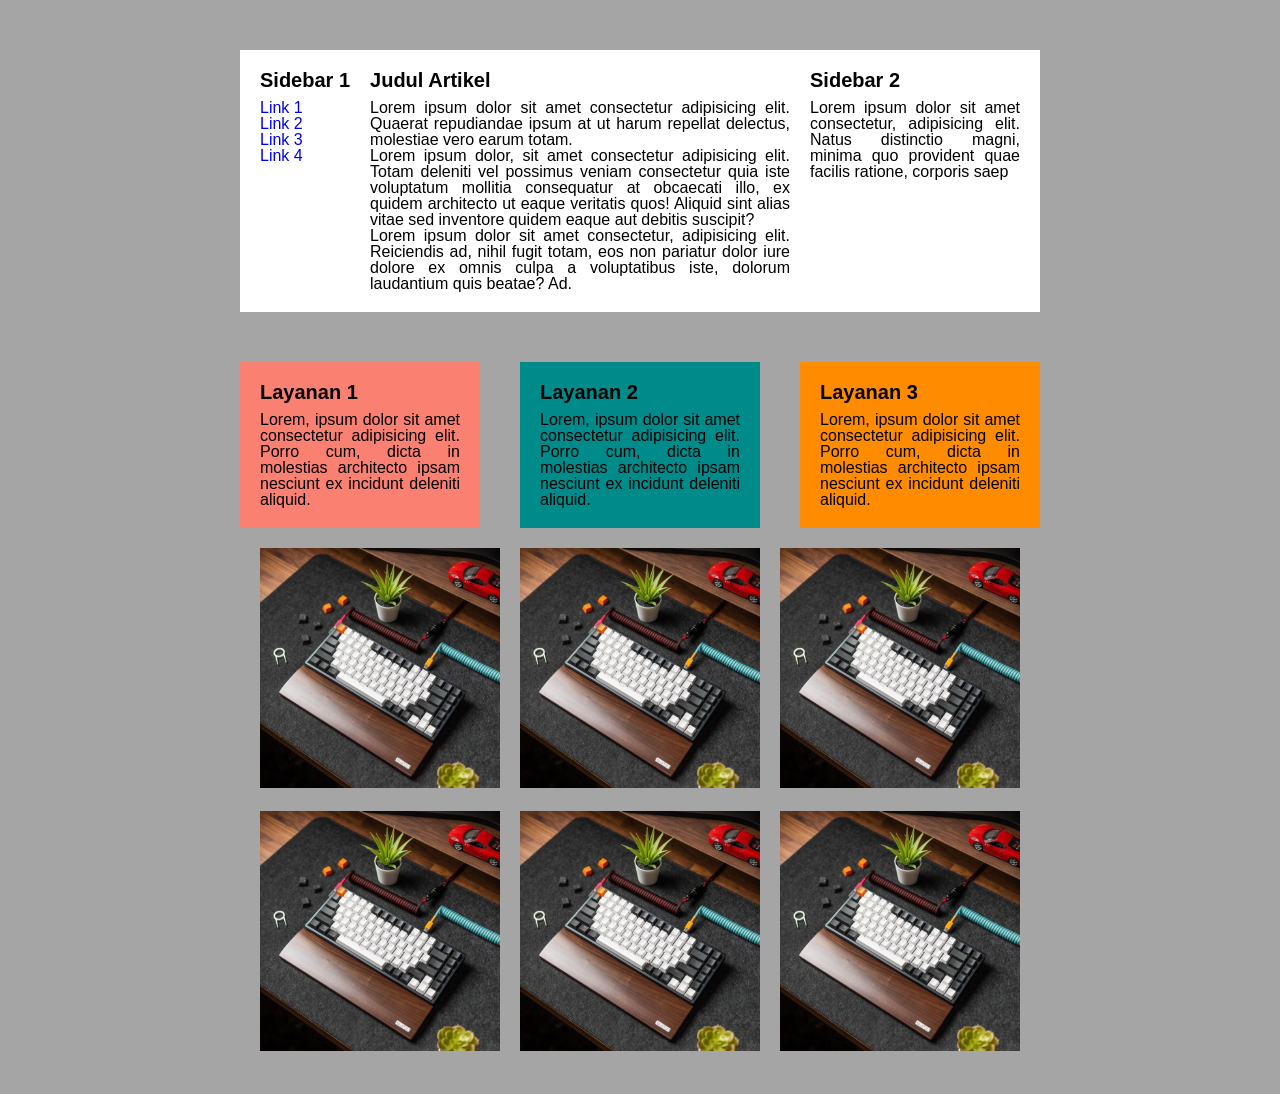
==== project2-flexbox/index.html @ d00bf2f7 "belajar css flexbox" ====
<!DOCTYPE html>
<html lang="en">

<head>
    <meta charset="UTF-8">
    <meta name="viewport" content="width=device-width, initial-scale=1.0">
    <title>Latihan Flexbox</title>
    <link rel="stylesheet" href="style.css">
</head>

<body>
    <!-- container satu awal -->
    <div class="container1">
        <div class="sidebar1">
            <h2>Sidebar 1</h2>
            <ul>
                <li><a href="#">Link 1</a></li>
                <li><a href="#">Link 2</a></li>
                <li><a href="#">Link 3</a></li>
                <li><a href="#">Link 4</a></li>
            </ul>
        </div>
        <div class="artikel">
            <h2>Judul Artikel</h2>
            <p>
                Lorem ipsum dolor sit amet consectetur adipisicing elit. Quaerat repudiandae ipsum at ut harum repellat
                delectus, molestiae vero earum totam.
            </p>
            <p>
                Lorem ipsum dolor, sit amet consectetur adipisicing elit. Totam deleniti vel possimus veniam consectetur
                quia iste voluptatum mollitia consequatur at obcaecati illo, ex quidem architecto ut eaque veritatis
                quos! Aliquid sint alias vitae sed inventore quidem eaque aut debitis suscipit?
            </p>
            <p>
                Lorem ipsum dolor sit amet consectetur, adipisicing elit. Reiciendis ad, nihil fugit totam, eos non
                pariatur dolor iure dolore ex omnis culpa a voluptatibus iste, dolorum laudantium quis beatae? Ad.
            </p>
        </div>
        <div class="sidebar2">
            <h2>Sidebar 2</h2>
            <p>
                Lorem ipsum dolor sit amet consectetur, adipisicing elit. Natus distinctio magni, minima quo provident
                quae facilis ratione, corporis saep
            </p>
        </div>
    </div>
    <!-- container satu akhir -->
    <!-- container dua awal -->
    <div class="container2">
        <div class="layanan satu">
            <h2>Layanan 1</h2>
            <p>
                Lorem, ipsum dolor sit amet consectetur adipisicing elit. Porro cum, dicta in molestias architecto ipsam
                nesciunt ex incidunt deleniti aliquid.
            </p>
        </div>
        <div class="layanan dua">
            <h2>Layanan 2</h2>
            <p>
                Lorem, ipsum dolor sit amet consectetur adipisicing elit. Porro cum, dicta in molestias architecto ipsam
                nesciunt ex incidunt deleniti aliquid.
            </p>
        </div>
        <div class="layanan tiga">
            <h2>Layanan 3</h2>
            <p>
                Lorem, ipsum dolor sit amet consectetur adipisicing elit. Porro cum, dicta in molestias architecto ipsam
                nesciunt ex incidunt deleniti aliquid.
            </p>
        </div>
    </div>
    <!-- container dua akhir -->
    <!-- container tiga awal -->
    <div class="container3">
        <div class="thumnail">
            <img src="../sample.jpg" alt="keyboard">
        </div>
        <div class="thumnail">
            <img src="../sample.jpg" alt="keyboard">
        </div>
        <div class="thumnail">
            <img src="../sample.jpg" alt="keyboard">
        </div>
        <div class="thumnail">
            <img src="../sample.jpg" alt="keyboard">
        </div>
        <div class="thumnail">
            <img src="../sample.jpg" alt="keyboard">
        </div>
        <div class="thumnail">
            <img src="../sample.jpg" alt="keyboard">
        </div>
    </div>
    <!-- container tiga akhir -->
</body>

</html>
---- project2-flexbox/style.css ----
/* css reset */
html,
body,
div,
span,
applet,
object,
iframe,
h1,
h2,
h3,
h4,
h5,
h6,
p,
blockquote,
pre,
a,
abbr,
acronym,
address,
big,
cite,
code,
del,
dfn,
em,
img,
ins,
kbd,
q,
s,
samp,
small,
strike,
strong,
sub,
sup,
tt,
var,
b,
u,
i,
center,
dl,
dt,
dd,
ol,
ul,
li,
fieldset,
form,
label,
legend,
table,
caption,
tbody,
tfoot,
thead,
tr,
th,
td,
article,
aside,
canvas,
details,
embed,
figure,
figcaption,
footer,
header,
hgroup,
menu,
nav,
output,
ruby,
section,
summary,
time,
mark,
audio,
video {
  margin: 0;
  padding: 0;
  border: 0;
  font-size: 100%;
  font: inherit;
  vertical-align: baseline;
}
/* HTML5 display-role reset for older browsers */
article,
aside,
details,
figcaption,
figure,
footer,
header,
hgroup,
menu,
nav,
section {
  display: block;
}
body {
  line-height: 1;
}
ol,
ul {
  list-style: none;
}
blockquote,
q {
  quotes: none;
}
blockquote:before,
blockquote:after,
q:before,
q:after {
  content: "";
  content: none;
}
table {
  border-collapse: collapse;
  border-spacing: 0;
}

/* style */

body {
  font-family: Verdana, Geneva, Tahoma, sans-serif;
  background-color: #a5a5a5;
}

/* ukuran mobile */

/* container satu */
.container1 {
  max-width: 800px;
  background-color: #fff;
  margin: 0 auto;
  padding: 20px;
  box-sizing: border-box;
  text-align: justify;
}

.container1 .artikel {
  margin-bottom: 20px;
  order: 1;
}

.container1 .artikel h2 {
  font-size: 20px;
  font-weight: bold;
  margin-bottom: 10px;
}

.container1 .sidebar1 {
  margin-bottom: 20px;
  order: 1;
}

.container1 .sidebar1 h2 {
  font-size: 20px;
  font-weight: bold;
  margin-bottom: 10px;
}

.container1 .sidebar1 ul li a {
  text-decoration: none;
}

.container1 .sidebar2 {
  margin-bottom: 20px;
  order: 3;
}

.container1 .sidebar2 h2 {
  font-size: 20px;
  font-weight: bold;
  margin-bottom: 10px;
}
/* container satu */

/* container dua */
.container2 {
  max-width: 800px;
  margin-top: 20px;
}

.container2 .layanan {
  max-width: 100%;
  padding: 20px;
  box-sizing: border-box;
  text-align: justify;
}

.container2 .layanan h2 {
  font-size: 20px;
  font-weight: bold;
  margin-bottom: 10px;
}

.container2 .layanan.satu {
  background-color: salmon;
}

.container2 .layanan.dua {
  background-color: darkcyan;
}

.container2 .layanan.tiga {
  background-color: darkorange;
}
/* container dua */

/* container tiga */

.container3 {
  max-width: 800px;
  max-width: 800px;
  margin: 20px auto;
}

.container3 .thumnail {
  width: 100%;
}

.container3 .thumnail img {
  width: 100%;
  background-size: cover;
  background-position: center;
  margin-bottom: 20px;
}

/* ukuran dekstop */
@media screen and (min-width: 600px) {
  /* container satu */
  .container1 {
    display: flex;
    margin: 50px auto;
  }
  .container1 .artikel {
    margin: 0 20px;
    flex: 2;
  }
  .container1 .sidebar2 {
    flex: 1;
  }
  /* container satu */

  /* container dua */
  .container2 {
    display: flex;
    margin: auto;
    justify-content: space-between;
  }
  .container2 .layanan {
    max-width: 30%;
    padding: 20px;
    box-sizing: border-box;
  }
  /* container dua */
  /* container tiga */
  .container3 {
    display: flex;
    flex-wrap: wrap;
    justify-content: space-evenly;
  }
  .container3 .thumnail {
    width: 30%;
  }
}
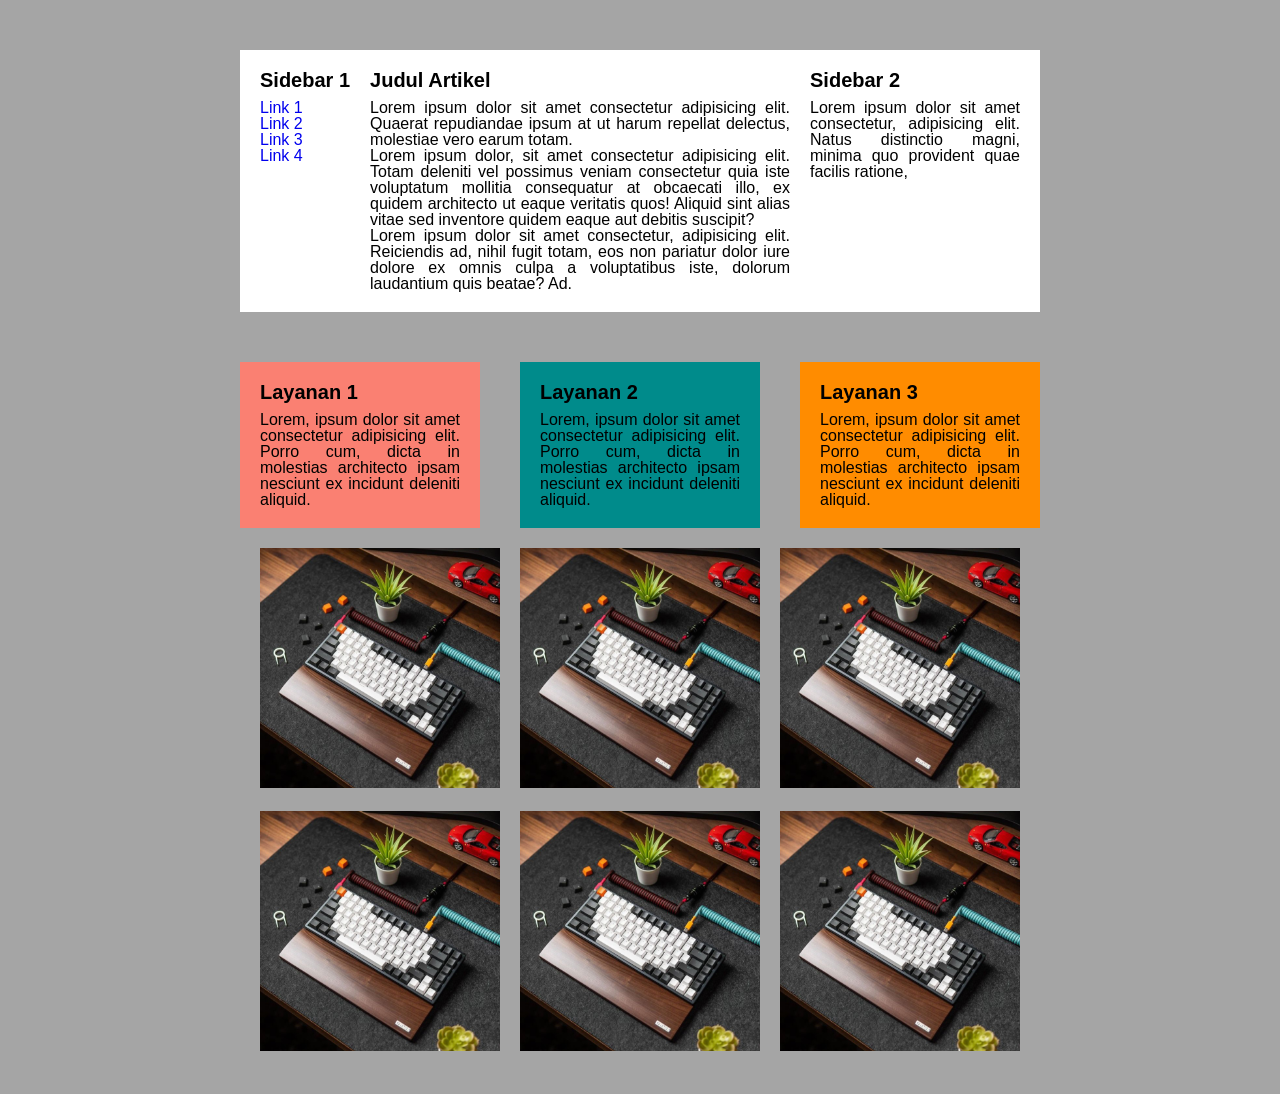
==== commit 74e3d626: "index.html" ====
--- a/project2-flexbox/index.html
+++ b/project2-flexbox/index.html
@@ -40,7 +40,7 @@
             <h2>Sidebar 2</h2>
             <p>
                 Lorem ipsum dolor sit amet consectetur, adipisicing elit. Natus distinctio magni, minima quo provident
-                quae facilis ratione, corporis saep
+                quae facilis ratione,
             </p>
         </div>
     </div>
@@ -94,4 +94,4 @@
     <!-- container tiga akhir -->
 </body>
 
-</html>+</html>
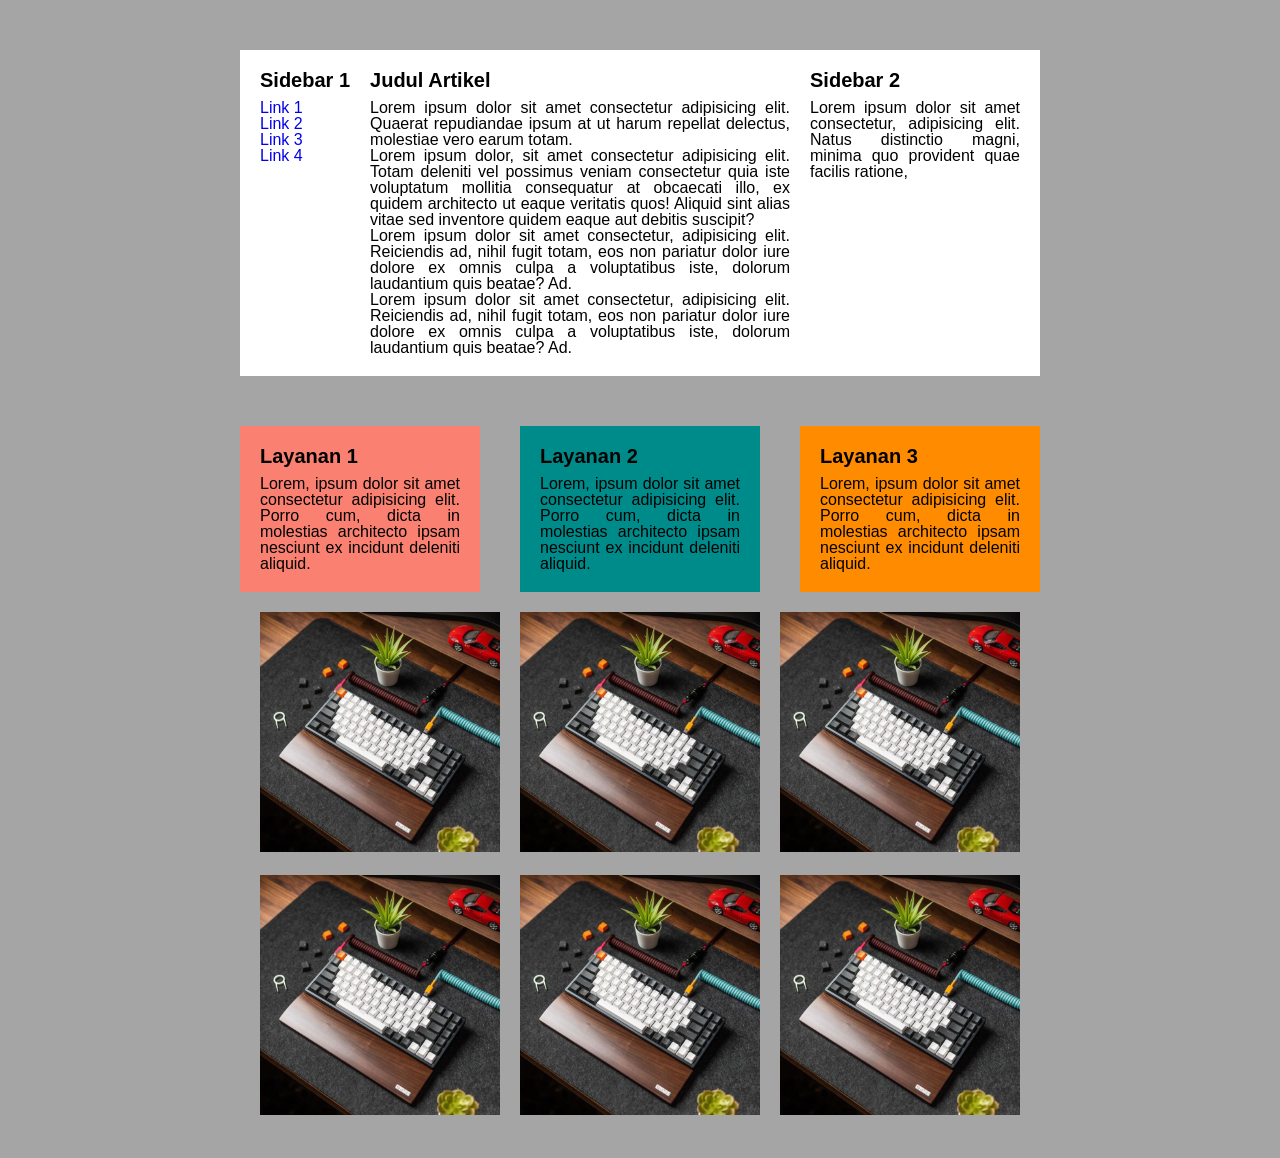
==== commit 04e6fb6f: "index.html" ====
--- a/project2-flexbox/index.html
+++ b/project2-flexbox/index.html
@@ -30,6 +30,10 @@
                 Lorem ipsum dolor, sit amet consectetur adipisicing elit. Totam deleniti vel possimus veniam consectetur
                 quia iste voluptatum mollitia consequatur at obcaecati illo, ex quidem architecto ut eaque veritatis
                 quos! Aliquid sint alias vitae sed inventore quidem eaque aut debitis suscipit?
+            </p>
+            <p>
+                Lorem ipsum dolor sit amet consectetur, adipisicing elit. Reiciendis ad, nihil fugit totam, eos non
+                pariatur dolor iure dolore ex omnis culpa a voluptatibus iste, dolorum laudantium quis beatae? Ad.
             </p>
             <p>
                 Lorem ipsum dolor sit amet consectetur, adipisicing elit. Reiciendis ad, nihil fugit totam, eos non
